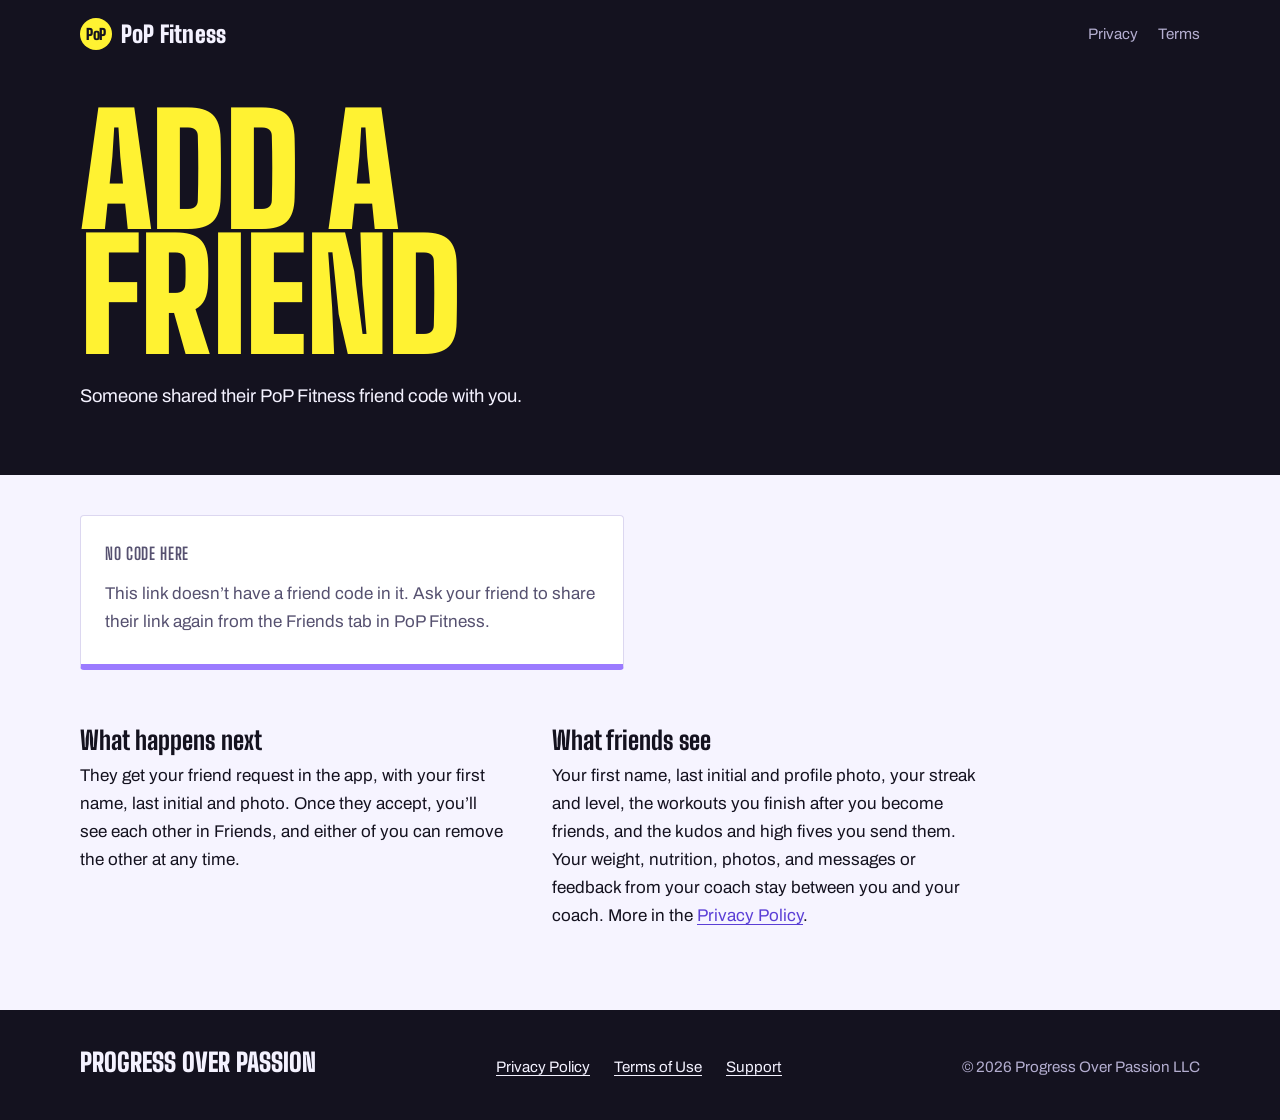
==== add-friend.html @ ad1edbf9 "Friends, kudos and training together: privacy, terms and the add-friend page" ====
<!doctype html>
<html lang="en">
<head>
<meta charset="utf-8">
<meta name="viewport" content="width=device-width, initial-scale=1">
<title>Add a Friend · PoP Fitness</title>
<meta name="description" content="Someone shared their PoP Fitness friend code with you.">
<!-- Each link carries someone's personal code; none of them belong in search results. -->
<meta name="robots" content="noindex">
<meta name="theme-color" content="#14121f">
<link rel="preconnect" href="https://fonts.googleapis.com">
<link rel="preconnect" href="https://fonts.gstatic.com" crossorigin>
<link rel="stylesheet" href="https://fonts.googleapis.com/css2?family=Archivo:ital,wght@0,400;0,600;1,400&family=Big+Shoulders+Display:wght@700;800;900&display=swap">
<link rel="stylesheet" href="style.css">
</head>
<body class="home add-friend">

<header class="masthead">
  <div class="topbar">
    <a class="wordmark" href="index.html"><span class="plate" aria-hidden="true">PoP</span>PoP Fitness</a>
    <nav aria-label="Legal">
      <a href="privacy.html">Privacy</a>
      <a href="terms.html">Terms</a>
    </nav>
  </div>
  <div class="hero">
    <h1><span>Add a</span><span>friend</span></h1>
    <p class="summary">Someone shared their PoP Fitness friend code with you.</p>
  </div>
</header>

<main class="home-main">
  <section class="friend-code" id="found" hidden>
    <p class="friend-code-label">Their friend code</p>
    <p class="friend-code-value" id="code"></p>
    <a class="open-app" id="open" href="index.html">Open in PoP Fitness</a>
    <p class="friend-code-help">Or open the app, tap <strong>Add by code</strong> in the Friends tab, and enter the code above.</p>
  </section>

  <section class="friend-code" id="missing">
    <p class="friend-code-label">No code here</p>
    <p class="friend-code-help">This link doesn&rsquo;t have a friend code in it. Ask your friend to share their link again from the Friends tab in PoP Fitness.</p>
  </section>

  <div class="facts">
    <section>
      <h2>What happens next</h2>
      <p>They get your friend request in the app, with your first name, last initial and photo. Once they accept, you&rsquo;ll see each other in Friends, and either of you can remove the other at any time.</p>
    </section>
    <section>
      <h2>What friends see</h2>
      <p>Your first name, last initial and profile photo, your streak and level, the workouts you finish after you become friends, and the kudos and high fives you send them. Your weight, nutrition, photos, and messages or feedback from your coach stay between you and your coach. More in the <a href="privacy.html#s4">Privacy Policy</a>.</p>
    </section>
  </div>
</main>

<footer class="footer">
  <div class="footer-inner">
    <p class="motto">Progress over passion</p>
    <nav aria-label="Site">
      <a href="privacy.html">Privacy Policy</a>
      <a href="terms.html">Terms of Use</a>
      <a href="mailto:support@progressoverpassion.com">Support</a>
    </nav>
    <p>&copy; 2026 Progress Over Passion LLC</p>
  </div>
</footer>

<script>
  // Reads ?code= and shows it the way the app does (K7M2-QX9P). The alphabet
  // matches the app's: no 0/O, 1/I/L or U. Anything else shows the "No code
  // here" box instead, which is also what shows with scripts turned off.
  (function () {
    var raw = new URLSearchParams(window.location.search).get("code") || "";
    var code = raw.replace(/[^0-9a-z]/gi, "").toUpperCase();
    if (!/^[23456789ABCDEFGHJKMNPQRSTVWXYZ]{8}$/.test(code)) return;
    document.getElementById("code").textContent = code.slice(0, 4) + "-" + code.slice(4);
    document.getElementById("open").href = "popfitness://add-friend?code=" + code;
    document.getElementById("found").hidden = false;
    document.getElementById("missing").hidden = true;
  })();
</script>
</body>
</html>
---- style.css ----
/*
  Progress Over Passion — legal pages.
  Colors are the app's Arcade colorway (popfitness/DesignSystem/Palettes.swift):
  volt does the job pfPrimary does in the app, violet and cyan support it.
  Volt is never used as text on a light ground; it fills, highlights, or sits on ink.
*/

:root {
  --ink: #14121f;
  --ink-raised: #201d30;
  --on-ink: #f4f2ff;
  --on-ink-muted: #b4aed0;
  --volt: #fff232;
  --violet: #9b7bff;
  --cyan: #22d3ee;

  --bg: #f6f4ff;
  --surface: #ffffff;
  --text: #14121f;
  --muted: #565170;
  --rule: #dcd7f0;
  --link: #5b3fd6;
  --num: #5b3fd6;
  --mark: var(--volt);
  --on-mark: var(--ink);

  --display: "Big Shoulders Display", "Arial Narrow", Impact, sans-serif;
  --body: "Archivo", -apple-system, BlinkMacSystemFont, "Segoe UI", Helvetica, Arial, sans-serif;
  --rail-h: 2.75rem;
  color-scheme: light;
}

@media (prefers-color-scheme: dark) {
  :root:not([data-theme="light"]) {
    --bg: #1a1727;
    --surface: #221f33;
    --text: #f4f2ff;
    --muted: #b4aed0;
    --rule: #34304a;
    --link: #c3b2ff;
    --num: #9b7bff;
    color-scheme: dark;
  }
}
:root[data-theme="dark"] {
  --bg: #1a1727;
  --surface: #221f33;
  --text: #f4f2ff;
  --muted: #b4aed0;
  --rule: #34304a;
  --link: #c3b2ff;
  --num: #9b7bff;
  color-scheme: dark;
}

*, *::before, *::after { box-sizing: border-box; }

html { scroll-behavior: smooth; -webkit-text-size-adjust: 100%; }
@media (prefers-reduced-motion: reduce) { html { scroll-behavior: auto; } }

body {
  margin: 0;
  background: var(--bg);
  color: var(--text);
  font: 400 1.0625rem/1.65 var(--body);
  min-height: 100vh;
  display: flex;
  flex-direction: column;
}
.page, .home-main { flex: 1 0 auto; width: 100%; }

a { color: var(--link); text-underline-offset: 0.18em; text-decoration-thickness: 1px; }
a:hover { text-decoration-thickness: 2px; }
:focus-visible { outline: 3px solid var(--cyan); outline-offset: 3px; border-radius: 2px; }

.skip {
  position: absolute; left: 1rem; top: -4rem; z-index: 20;
  background: var(--volt); color: var(--ink); padding: 0.5rem 0.9rem; font-weight: 600;
}
.skip:focus { top: 1rem; }

/* ---------- Masthead ---------- */

.masthead { background: var(--ink); color: var(--on-ink); }

.topbar {
  max-width: 72rem; margin: 0 auto; padding: 1.1rem 1rem;
  display: flex; align-items: center; justify-content: space-between; gap: 1rem;
}

.wordmark {
  display: inline-flex; align-items: center; gap: 0.55rem;
  color: var(--on-ink); text-decoration: none;
  font: 900 1.45rem/1 var(--display); letter-spacing: 0.01em;
}
.wordmark .plate {
  display: grid; place-items: center;
  width: 2rem; height: 2rem; border-radius: 50%;
  background: var(--volt); color: var(--ink);
  font-size: 0.95rem; letter-spacing: -0.02em;
}

.topbar nav { display: flex; gap: 1.25rem; font-size: 0.95rem; }
.topbar nav a { color: var(--on-ink-muted); text-decoration: none; padding: 0.25rem 0; }
.topbar nav a:hover { color: var(--on-ink); }
.topbar nav a[aria-current="page"] { color: var(--on-ink); box-shadow: inset 0 -2px 0 var(--volt); }

.hero { max-width: 72rem; margin: 0 auto; padding: 2.5rem 1rem 3rem; }

.hero h1 {
  margin: 0;
  font: 900 clamp(4.25rem, 17vw, 10.5rem)/0.82 var(--display);
  text-transform: uppercase;
  letter-spacing: -0.01em;
  color: var(--volt);
}
.hero h1 span { display: block; }

.hero .summary {
  max-width: 34rem; margin: 1.6rem 0 0;
  font-size: 1.15rem; line-height: 1.5; color: var(--on-ink);
}
.hero .updated { margin: 0.6rem 0 0; font-size: 0.95rem; color: var(--on-ink-muted); }

/* ---------- Progress rail: one tick per section ---------- */

.rail {
  position: sticky; top: 0; z-index: 10;
  background: var(--ink);
  border-top: 1px solid var(--ink-raised);
}
.rail-inner {
  max-width: 72rem; margin: 0 auto; padding: 0 1rem;
  height: var(--rail-h);
  display: flex; align-items: center; gap: 1rem;
}
.rail ol {
  flex: 1; display: flex; gap: 3px; align-items: center;
  height: 100%; margin: 0; padding: 0; list-style: none;
}
.rail li { flex: 1; height: 100%; }
.rail ol a {
  display: flex; align-items: center; height: 100%;
}
.rail ol a::before {
  content: ""; display: block; width: 100%; height: 0.5rem;
  border-radius: 1px;
  background: var(--ink-raised);
  transition: height 160ms ease, background-color 160ms ease;
}
.rail ol a:hover::before { background: var(--violet); }
.rail ol a.done::before { background: var(--volt); }
.rail ol a[aria-current]::before { background: var(--volt); height: 1.15rem; }

.rail .count {
  flex: none; min-width: 4.5rem; text-align: right;
  font: 700 1.05rem/1 var(--display); letter-spacing: 0.02em;
  color: var(--on-ink-muted);
  font-variant-numeric: tabular-nums;
}
.rail .count b { color: var(--on-ink); font-weight: 900; }

/* The one orchestrated moment: the ticks load like a rep counter. */
@media (prefers-reduced-motion: no-preference) {
  .rail ol a::before { animation: load 420ms cubic-bezier(.2,.8,.2,1) both; animation-delay: calc(var(--i, 0) * 45ms + 150ms); }
  @keyframes load { from { transform: scaleY(0); background: var(--volt); } 60% { background: var(--volt); } }
}

/* ---------- Page layout ---------- */

.page {
  max-width: 72rem; margin: 0 auto; padding: 3rem 1rem 5rem;
  display: grid; grid-template-columns: minmax(0, 1fr); gap: 3rem;
}
@media (min-width: 64rem) {
  .page { grid-template-columns: 15rem minmax(0, 42rem); gap: 5rem; }
}

.toc { display: none; }
@media (min-width: 64rem) {
  .toc { display: block; position: sticky; top: calc(var(--rail-h) + 2rem); align-self: start; }
}
.toc h2 { margin: 0 0 0.75rem; font: 700 1.25rem/1.1 var(--display); color: var(--muted); }
.toc ol { margin: 0; padding: 0; list-style: none; font-size: 0.9rem; line-height: 1.35; }
.toc li { margin: 0; }
.toc a {
  display: grid; grid-template-columns: 1.6rem 1fr; gap: 0.25rem;
  padding: 0.4rem 0.5rem; margin-left: -0.5rem;
  color: var(--muted); text-decoration: none; border-radius: 3px;
}
.toc a span:first-child { font: 700 1rem/1.3 var(--display); font-variant-numeric: tabular-nums; }
.toc a:hover { color: var(--text); }
.toc a[aria-current] { background: var(--mark); color: var(--on-mark); }

/* ---------- Document ---------- */

.doc { max-width: 42rem; }

.doc section { scroll-margin-top: calc(var(--rail-h) + 1.5rem); }
.doc section + section { margin-top: 3.25rem; }

.doc h2 {
  display: flex; align-items: baseline; gap: 0.85rem;
  margin: 0 0 1rem;
  font: 800 clamp(1.75rem, 4.5vw, 2.25rem)/1.05 var(--display);
  letter-spacing: 0.005em;
}
.doc h2 .num {
  flex: none; min-width: 1.6ch;
  font-weight: 900; font-size: 1.35em; line-height: 0.8;
  color: var(--num);
  font-variant-numeric: tabular-nums;
}
.doc h2 em { font-style: normal; box-shadow: inset 0 -0.28em 0 var(--mark); color: var(--text); }

.doc h3 { margin: 2rem 0 0.5rem; font: 700 1.4rem/1.2 var(--display); }

.doc p { margin: 0 0 1rem; }
.doc ul { margin: 0 0 1rem; padding-left: 1.25rem; }
.doc li { margin: 0.4rem 0; padding-left: 0.25rem; }
.doc li::marker { color: var(--num); }
.doc strong { font-weight: 600; }

/* "The short version" — the summary that opens each policy */
.lead {
  margin: 0 0 3.25rem; padding: 1.4rem 1.5rem;
  background: var(--surface);
  border: 1px solid var(--rule);
  border-left: 0.4rem solid var(--cyan);
  border-radius: 4px;
}
.lead h2 { margin: 0 0 0.6rem; font: 800 1.6rem/1.1 var(--display); display: block; }
.lead p { margin: 0 0 0.7rem; }
.lead p:last-child { margin-bottom: 0; }

/* The safety notice gets gym-floor hazard tape. */
.flag {
  position: relative;
  margin: 2rem 0; padding: 2rem 1.5rem 1.5rem;
  background: var(--ink); color: var(--on-ink);
  border: 1px solid var(--rule);
  border-radius: 4px; overflow: hidden;
  font-size: 1rem;
}
.flag::before {
  content: ""; position: absolute; inset: 0 0 auto 0; height: 0.65rem;
  background: repeating-linear-gradient(-45deg, var(--volt) 0 0.7rem, var(--ink) 0.7rem 1.4rem);
}
.flag h3 { margin: 0 0 0.6rem; font: 900 1.6rem/1.05 var(--display); color: var(--volt); text-transform: uppercase; }
.flag p { margin: 0 0 0.8rem; }
.flag p:last-child { margin-bottom: 0; }
.flag strong { color: var(--volt); font-weight: 600; }
.flag a { color: var(--volt); }

.table-wrap { overflow-x: auto; margin: 1.25rem 0; }
table { width: 100%; border-collapse: collapse; font-size: 0.97rem; }
th, td { text-align: left; padding: 0.75rem 0.75rem 0.75rem 0; border-bottom: 1px solid var(--rule); vertical-align: top; }
th { font: 700 1.05rem/1.2 var(--display); color: var(--muted); border-bottom: 2px solid var(--text); }
td:first-child { white-space: nowrap; padding-right: 1.5rem; }

/* ---------- Footer ---------- */

.footer { background: var(--ink); color: var(--on-ink-muted); }
.footer-inner {
  max-width: 72rem; margin: 0 auto; padding: 2.5rem 1rem;
  display: flex; flex-wrap: wrap; align-items: baseline; justify-content: space-between; gap: 1rem 2rem;
  font-size: 0.95rem;
}
.footer .motto { margin: 0; font: 900 1.6rem/1 var(--display); text-transform: uppercase; color: var(--on-ink); }
.footer nav { display: flex; flex-wrap: wrap; gap: 0.5rem 1.5rem; }
.footer a { color: var(--on-ink); }
.footer p { margin: 0; }

/* ---------- Home page ---------- */

.home .hero { padding-bottom: 4rem; }
.home .hero h1 { font-size: clamp(3.6rem, 14.5vw, 9.5rem); }

.home-main { max-width: 72rem; margin: 0 auto; padding: 3.5rem 1rem 5rem; }
.home-main .intro { max-width: 40rem; margin: 0 0 3.5rem; font-size: 1.25rem; line-height: 1.55; }

.doors { display: grid; gap: 1rem; margin: 0 0 3.5rem; }
@media (min-width: 44rem) { .doors { grid-template-columns: 1fr 1fr; } }
.door {
  display: block; padding: 1.5rem 1.5rem 1.4rem;
  background: var(--surface); color: var(--text); text-decoration: none;
  border: 1px solid var(--rule); border-bottom: 0.4rem solid var(--violet);
  border-radius: 4px;
}
.door:hover { border-bottom-color: var(--volt); }
.door strong { display: block; font: 900 2.4rem/1 var(--display); text-transform: uppercase; }
.door span { display: block; margin-top: 0.5rem; color: var(--muted); font-size: 0.97rem; }

.facts { display: grid; gap: 2rem; max-width: 56rem; }
@media (min-width: 44rem) { .facts { grid-template-columns: 1fr 1fr; gap: 3rem; } }
.facts h2 { margin: 0 0 0.5rem; font: 800 1.6rem/1.1 var(--display); }
.facts p { margin: 0; }

/* ---------- Add-a-friend page (add-friend.html) ---------- */

.add-friend .home-main { padding-top: 2.5rem; }
.friend-code {
  max-width: 34rem; margin: 0 0 3.5rem; padding: 1.75rem 1.5rem;
  background: var(--surface);
  border: 1px solid var(--rule); border-bottom: 0.4rem solid var(--violet);
  border-radius: 4px;
}
.friend-code[hidden] { display: none; }
.friend-code-label { margin: 0; font: 700 1.05rem/1.2 var(--display); text-transform: uppercase; letter-spacing: 0.04em; color: var(--muted); }
.friend-code-value {
  margin: 0.4rem 0 1.4rem;
  font: 900 clamp(2.75rem, 13vw, 4.5rem)/1 var(--display);
  letter-spacing: 0.06em; font-variant-numeric: tabular-nums;
  overflow-wrap: anywhere;
}
.open-app {
  display: block; text-align: center;
  padding: 1rem 1.25rem; border-radius: 999px;
  background: var(--volt); color: var(--ink);
  font: 900 1.5rem/1 var(--display); text-transform: uppercase; text-decoration: none;
}
.open-app:hover { background: var(--cyan); }
.friend-code-help { margin: 1rem 0 0; color: var(--muted); }
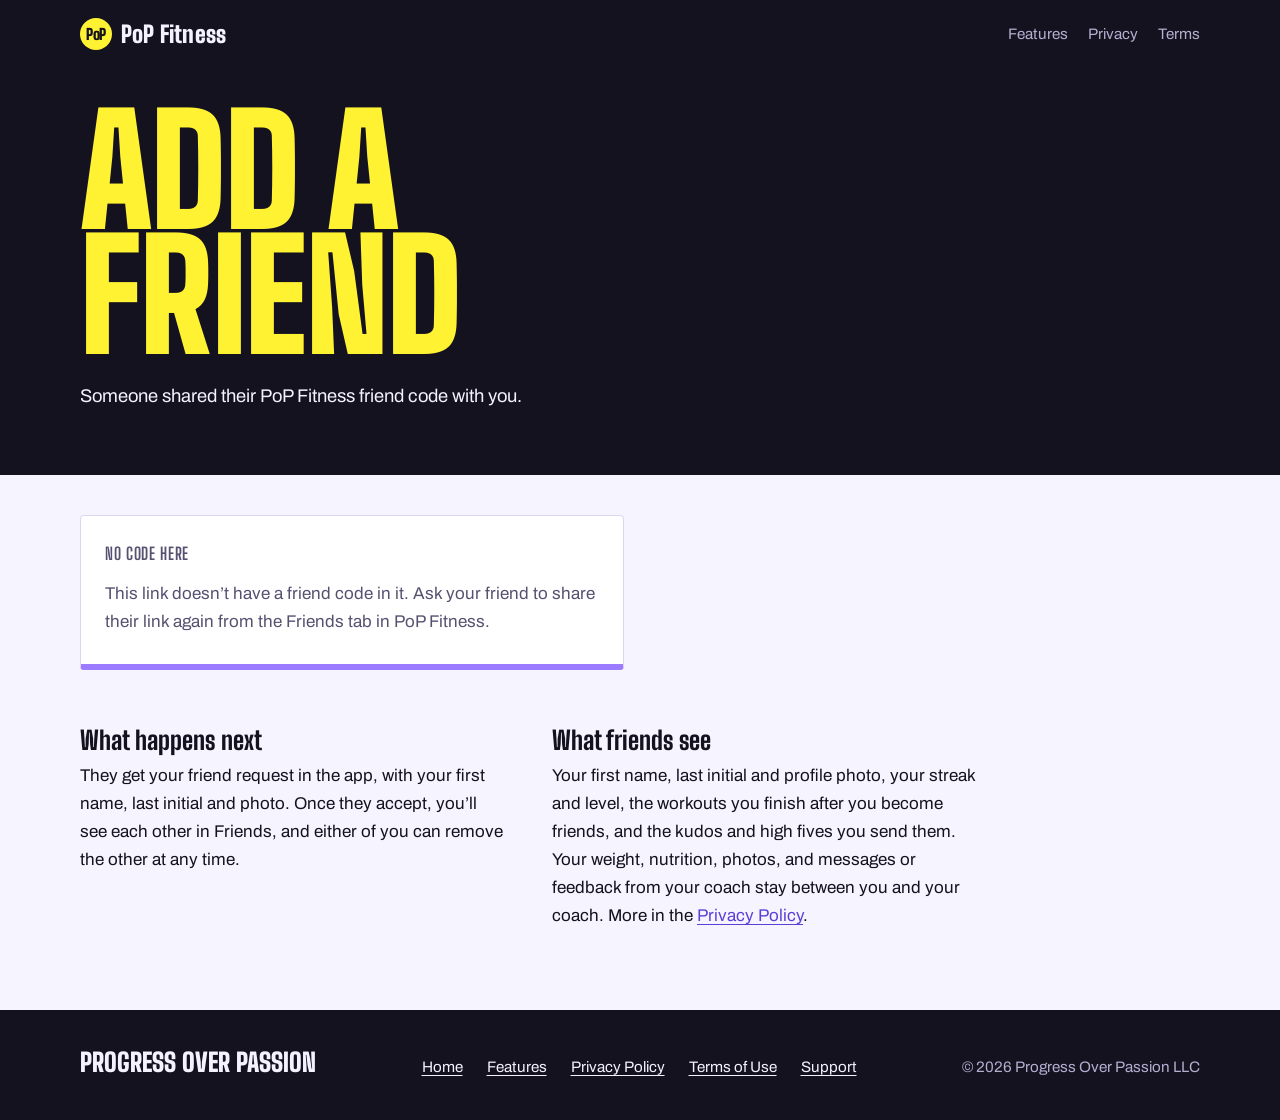
==== commit 2c7bae27: "Publish the features page, with links to it from every page" ====
--- a/add-friend.html
+++ b/add-friend.html
@@ -18,7 +18,8 @@
 <header class="masthead">
   <div class="topbar">
     <a class="wordmark" href="index.html"><span class="plate" aria-hidden="true">PoP</span>PoP Fitness</a>
-    <nav aria-label="Legal">
+    <nav aria-label="Site">
+      <a href="features.html">Features</a>
       <a href="privacy.html">Privacy</a>
       <a href="terms.html">Terms</a>
     </nav>
@@ -58,6 +59,8 @@
   <div class="footer-inner">
     <p class="motto">Progress over passion</p>
     <nav aria-label="Site">
+      <a href="index.html">Home</a>
+      <a href="features.html">Features</a>
       <a href="privacy.html">Privacy Policy</a>
       <a href="terms.html">Terms of Use</a>
       <a href="mailto:support@progressoverpassion.com">Support</a>
--- a/style.css
+++ b/style.css
@@ -281,6 +281,7 @@
 
 .doors { display: grid; gap: 1rem; margin: 0 0 3.5rem; }
 @media (min-width: 44rem) { .doors { grid-template-columns: 1fr 1fr; } }
+@media (min-width: 64rem) { .doors { grid-template-columns: repeat(3, 1fr); } }
 .door {
   display: block; padding: 1.5rem 1.5rem 1.4rem;
   background: var(--surface); color: var(--text); text-decoration: none;
@@ -295,6 +296,75 @@
 @media (min-width: 44rem) { .facts { grid-template-columns: 1fr 1fr; gap: 3rem; } }
 .facts h2 { margin: 0 0 0.5rem; font: 800 1.6rem/1.1 var(--display); }
 .facts p { margin: 0; }
+
+/* ---------- Features page ---------- */
+
+.features .hero h1 { font-size: clamp(3.6rem, 14.5vw, 9.5rem); }
+
+/* Section jump links, sticky under the masthead like the policy rail. */
+.jump {
+  position: sticky; top: 0; z-index: 10;
+  background: var(--ink); border-top: 1px solid var(--ink-raised);
+}
+.jump-inner {
+  max-width: 72rem; margin: 0 auto; padding: 0.6rem 1rem;
+  display: flex; gap: 0.5rem; overflow-x: auto; scrollbar-width: none;
+}
+.jump-inner::-webkit-scrollbar { display: none; }
+.jump a {
+  flex: none; padding: 0.35rem 0.85rem; border-radius: 999px;
+  border: 1px solid var(--ink-raised); background: var(--ink-raised);
+  color: var(--on-ink); text-decoration: none; font-size: 0.92rem; white-space: nowrap;
+}
+.jump a:hover { border-color: var(--volt); }
+
+.features-main { flex: 1 0 auto; width: 100%; max-width: 72rem; margin: 0 auto; padding: 3rem 1rem 5rem; }
+
+.feature-group { scroll-margin-top: 4rem; }
+.feature-group + .feature-group { margin-top: 4.5rem; }
+
+.group-head { max-width: 40rem; margin: 0 0 1.75rem; }
+.group-head h2 {
+  margin: 0; font: 900 clamp(2.25rem, 7vw, 3.5rem)/0.95 var(--display); text-transform: uppercase;
+}
+.group-head h2::after {
+  content: ""; display: block; width: 3rem; height: 0.4rem; margin-top: 0.6rem; background: var(--volt);
+}
+.group-head p { margin: 0.9rem 0 0; color: var(--muted); font-size: 1.1rem; }
+
+.feature-grid { display: grid; gap: 1.25rem; grid-template-columns: minmax(0, 1fr); }
+@media (min-width: 40rem) { .feature-grid { grid-template-columns: repeat(2, minmax(0, 1fr)); } }
+@media (min-width: 64rem) { .feature-grid { grid-template-columns: repeat(3, minmax(0, 1fr)); } }
+
+.feature {
+  display: flex; flex-direction: column;
+  background: var(--surface); border: 1px solid var(--rule); border-radius: 6px; overflow: hidden;
+}
+/* The screenshot sits on ink, so dark app screens read the same on a light page. */
+.feature img {
+  display: block; width: 100%; height: auto; aspect-ratio: 600 / 1304;
+  max-height: 34rem; object-fit: cover; object-position: top;
+  background: var(--ink);
+  border-bottom: 1px solid var(--rule);
+}
+.feature-text { padding: 1.1rem 1.25rem 1.3rem; display: flex; flex-direction: column; gap: 0.5rem; flex: 1; }
+.feature h3 { margin: 0; font: 800 1.6rem/1.05 var(--display); }
+.feature p { margin: 0; font-size: 0.98rem; line-height: 1.55; }
+.feature .where {
+  margin-top: auto; padding-top: 0.6rem; border-top: 1px solid var(--rule);
+  color: var(--muted); font-size: 0.9rem;
+}
+.feature .where span {
+  display: block; margin-bottom: 0.15rem;
+  font: 700 0.95rem/1.2 var(--display); text-transform: uppercase; letter-spacing: 0.04em; color: var(--num);
+}
+
+/* Three nav links and the wordmark share one line on a phone. */
+.wordmark { white-space: nowrap; }
+@media (max-width: 26rem) {
+  .topbar nav { gap: 0.8rem; font-size: 0.9rem; }
+  .wordmark { font-size: 1.25rem; }
+}
 
 /* ---------- Add-a-friend page (add-friend.html) ---------- */
 
